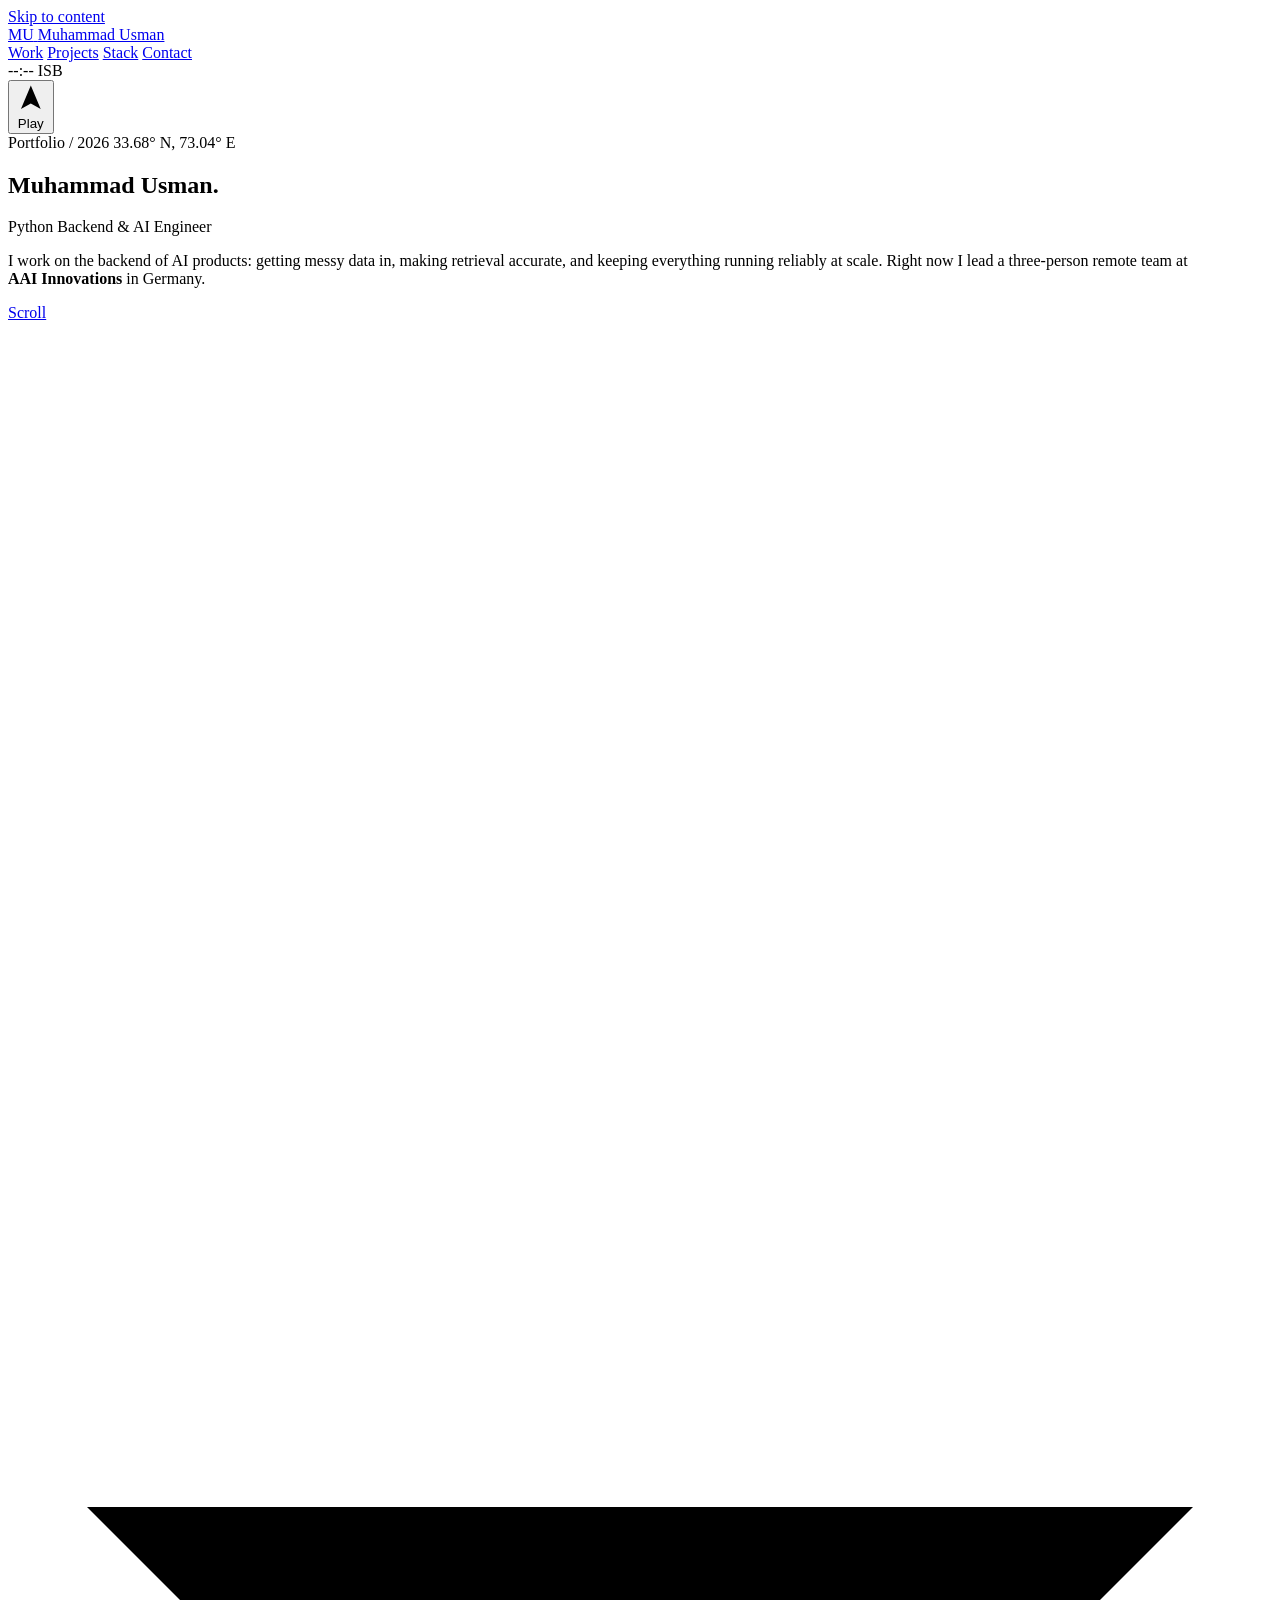
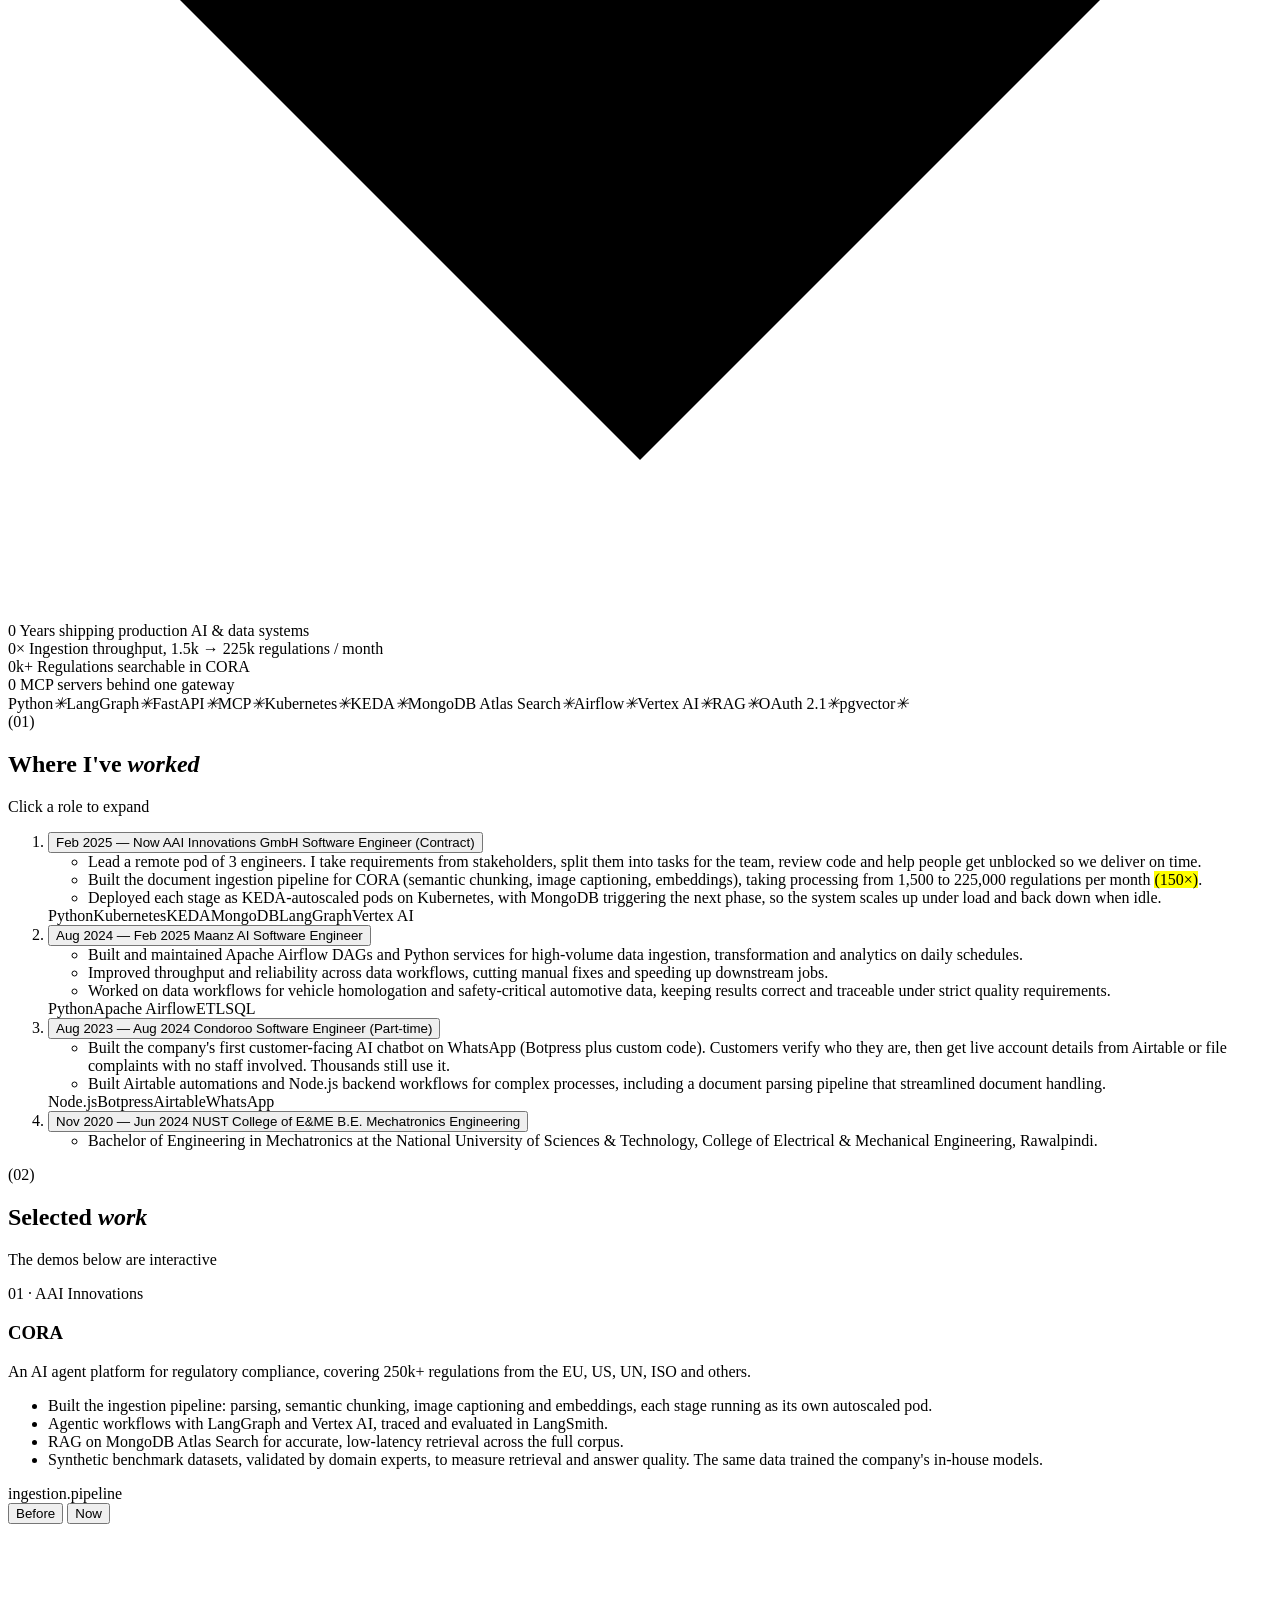
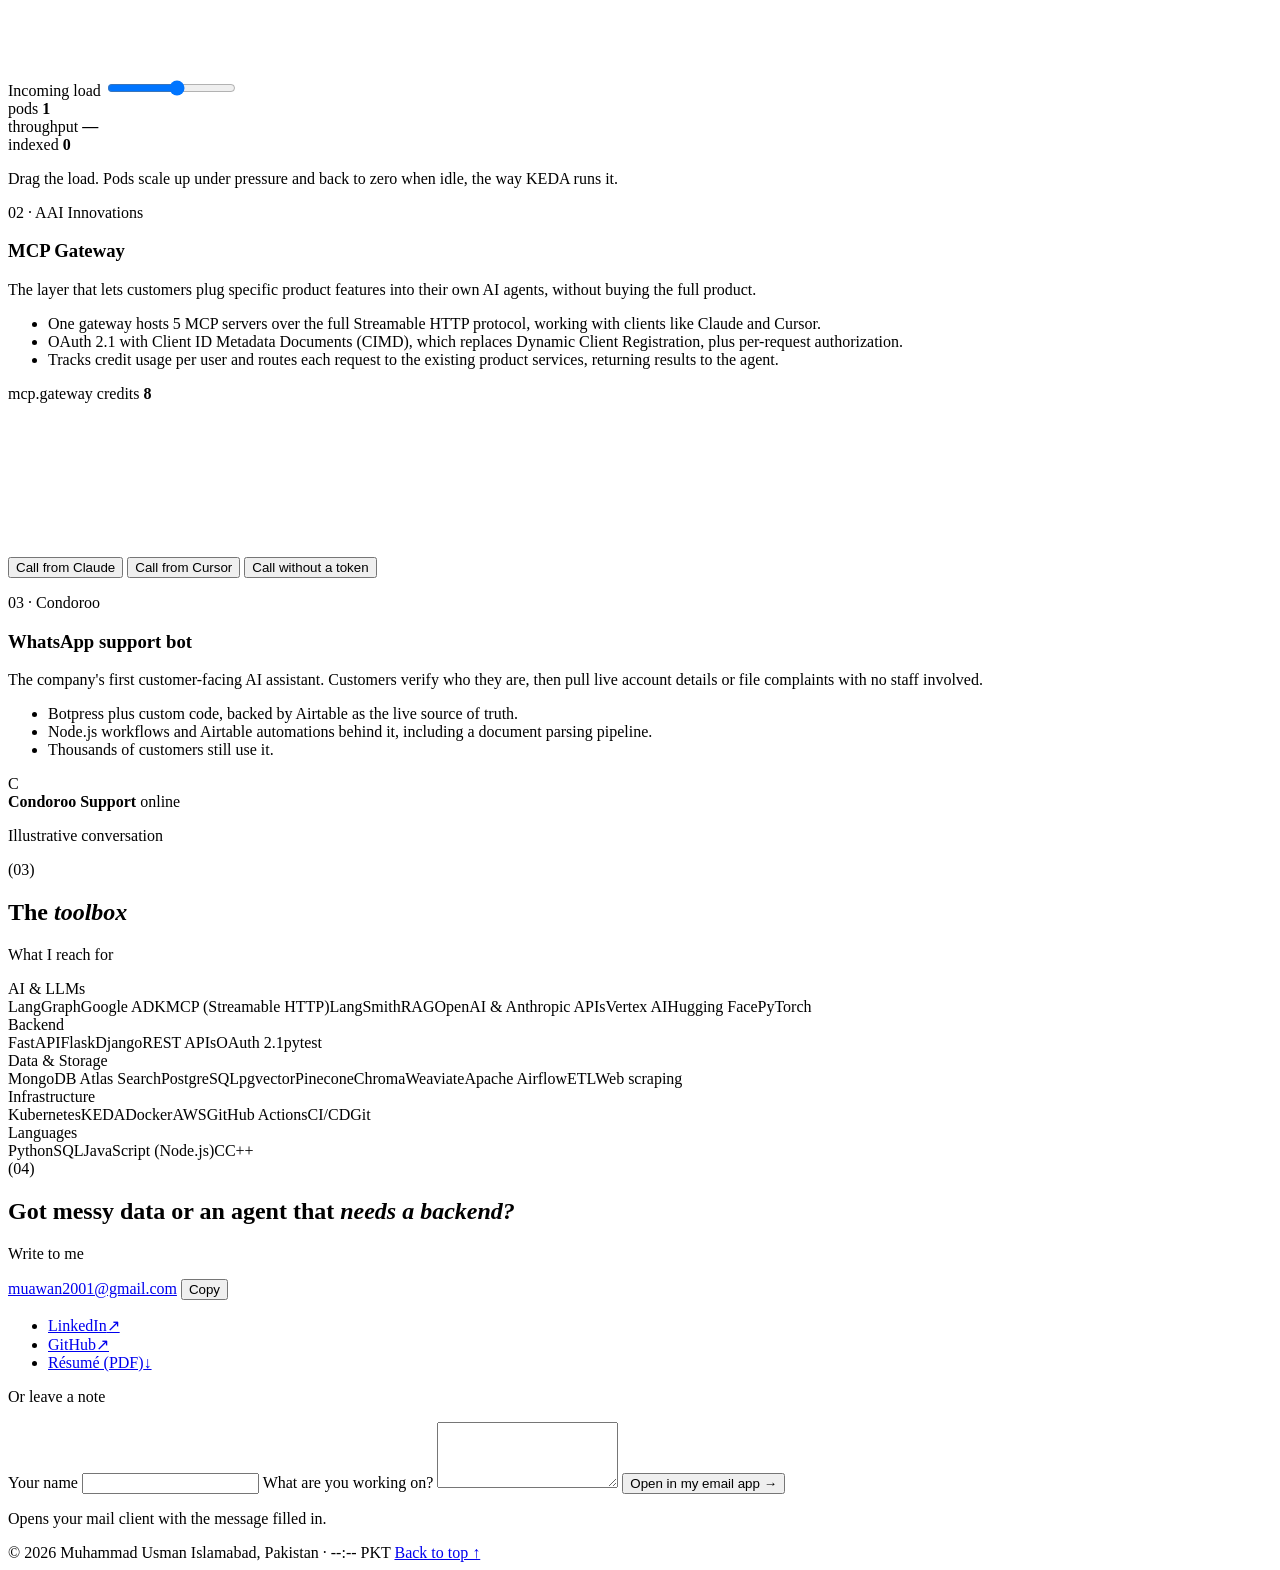
==== public/index.html @ 1d27037e "Initial portfolio site for muhammadusmandev.com Static one-pager hosted on Firebase Hosting: hero, e" ====
<!doctype html>
<html lang="en">
<head>
  <meta charset="utf-8">
  <meta name="viewport" content="width=device-width, initial-scale=1">
  <title>Muhammad Usman — Python Backend & AI Engineer</title>
  <meta name="description" content="Muhammad Usman is a Python backend and AI engineer in Islamabad building data pipelines, RAG systems, LLM agents and MCP integrations for production.">
  <meta name="theme-color" content="#EDEAE2">
  <meta name="color-scheme" content="light">
  <script>document.documentElement.classList.add('js')</script>
  <link rel="canonical" href="https://muhammadusmandev.com/">
  <link rel="icon" href="/assets/favicon.svg" type="image/svg+xml">

  <meta property="og:type" content="website">
  <meta property="og:url" content="https://muhammadusmandev.com/">
  <meta property="og:title" content="Muhammad Usman — Python Backend & AI Engineer">
  <meta property="og:description" content="Data pipelines, RAG systems, LLM agents and MCP integrations, built for production.">
  <meta name="twitter:card" content="summary">

  <link rel="preconnect" href="https://fonts.googleapis.com">
  <link rel="preconnect" href="https://fonts.gstatic.com" crossorigin>
  <link href="https://fonts.googleapis.com/css2?family=Fraunces:ital,opsz,wght,SOFT,WONK@0,9..144,100..900,0..100,0..1;1,9..144,100..900,0..100,0..1&family=Hanken+Grotesk:wght@400;500;600&family=JetBrains+Mono:wght@400;500&display=swap" rel="stylesheet">
  <link rel="stylesheet" href="/css/style.css">

  <script type="application/ld+json">
  {
    "@context": "https://schema.org",
    "@type": "Person",
    "name": "Muhammad Usman",
    "jobTitle": "Python Backend & AI Engineer",
    "url": "https://muhammadusmandev.com",
    "email": "mailto:muawan2001@gmail.com",
    "address": { "@type": "PostalAddress", "addressLocality": "Islamabad", "addressCountry": "PK" },
    "alumniOf": "National University of Sciences & Technology (NUST)",
    "sameAs": ["https://github.com/muhammad-usman-aai", "https://www.linkedin.com/in/muhammad-usman-3972a816a/"]
  }
  </script>
</head>
<body>
  <a class="skip" href="#main">Skip to content</a>
  <div class="progress" aria-hidden="true"><span></span></div>

  <header class="nav">
    <a class="nav__mark" href="#top" aria-label="Back to top">
      <span class="nav__mono">MU</span>
      <span class="nav__name">Muhammad Usman</span>
    </a>
    <nav class="nav__links" aria-label="Sections">
      <a href="#work">Work</a>
      <a href="#projects">Projects</a>
      <a href="#stack">Stack</a>
      <a href="#contact">Contact</a>
    </nav>
    <div class="nav__right">
      <div class="nav__clock mono" aria-label="Local time in Islamabad">
        <span class="dot"></span><span data-clock>--:--</span> <span class="muted">ISB</span>
      </div>
      <button class="nav__play mono" type="button" data-play title="Play a quick game">
        <svg viewBox="0 0 24 24" aria-hidden="true"><path d="M12 2l8 19-8-4.5L4 21z"/></svg>
        <span>Play</span>
      </button>
    </div>
  </header>

  <main id="main">
    <!-- ───────────── HERO ───────────── -->
    <section class="hero" id="top">
      <div class="hero__meta mono reveal">
        <span>Portfolio / 2026</span>
        <span>33.68° N, 73.04° E</span>
      </div>

      <h1 class="hero__name" aria-label="Muhammad Usman">
        <span class="hero__line" data-split>Muhammad</span>
        <span class="hero__line hero__line--2"><span data-split>Usman</span><span class="hero__stop">.</span></span>
      </h1>

      <div class="hero__sun" aria-hidden="true"></div>

      <div class="hero__foot">
        <p class="hero__role reveal">Python Backend <span class="amp">&amp;</span> AI&nbsp;Engineer</p>
        <p class="hero__intro reveal">
          I work on the backend of AI products: getting messy data in, making retrieval accurate,
          and keeping everything running reliably at scale. Right now I lead a three-person remote team at
          <strong>AAI&nbsp;Innovations</strong> in Germany.
        </p>
        <a class="hero__scroll mono reveal" href="#work" aria-label="Scroll to work">
          <span>Scroll</span>
          <svg viewBox="0 0 16 24" aria-hidden="true"><path d="M8 1v21M1 15l7 7 7-7"/></svg>
        </a>
      </div>
    </section>

    <!-- ───────────── NUMBERS ───────────── -->
    <section class="numbers" aria-label="Highlights">
      <div class="num reveal">
        <span class="num__value"><span data-count="3">0</span></span>
        <span class="num__label mono">Years shipping production AI &amp; data systems</span>
      </div>
      <div class="num reveal">
        <span class="num__value"><span data-count="150">0</span>×</span>
        <span class="num__label mono">Ingestion throughput, 1.5k → 225k regulations / month</span>
      </div>
      <div class="num reveal">
        <span class="num__value"><span data-count="250">0</span>k+</span>
        <span class="num__label mono">Regulations searchable in CORA</span>
      </div>
      <div class="num reveal">
        <span class="num__value"><span data-count="5">0</span></span>
        <span class="num__label mono">MCP servers behind one gateway</span>
      </div>
    </section>

    <div class="ticker" aria-hidden="true">
      <div class="ticker__track">
        <span>Python</span><i>✳</i><span>LangGraph</span><i>✳</i><span>FastAPI</span><i>✳</i><span>MCP</span><i>✳</i><span>Kubernetes</span><i>✳</i><span>KEDA</span><i>✳</i><span>MongoDB Atlas Search</span><i>✳</i><span>Airflow</span><i>✳</i><span>Vertex AI</span><i>✳</i><span>RAG</span><i>✳</i><span>OAuth 2.1</span><i>✳</i><span>pgvector</span><i>✳</i>
      </div>
    </div>

    <!-- ───────────── EXPERIENCE ───────────── -->
    <section class="section" id="work">
      <header class="section__head">
        <span class="section__idx mono">(01)</span>
        <h2 class="section__title reveal">Where I've <em>worked</em></h2>
        <p class="section__note mono">Click a role to expand</p>
      </header>

      <ol class="jobs">
        <li class="job is-open">
          <button class="job__row" aria-expanded="true">
            <span class="job__date mono">Feb 2025 — Now</span>
            <span class="job__co">AAI Innovations <span class="job__where">GmbH</span></span>
            <span class="job__role">Software Engineer <span class="muted">(Contract)</span></span>
            <span class="job__toggle" aria-hidden="true"></span>
          </button>
          <div class="job__body">
            <div class="job__inner">
              <ul>
                <li>Lead a remote pod of 3 engineers. I take requirements from stakeholders, split them into tasks for the team, review code and help people get unblocked so we deliver on time.</li>
                <li>Built the document ingestion pipeline for CORA (semantic chunking, image captioning, embeddings), taking processing from 1,500 to 225,000 regulations per month <mark>(150×)</mark>.</li>
                <li>Deployed each stage as KEDA-autoscaled pods on Kubernetes, with MongoDB triggering the next phase, so the system scales up under load and back down when idle.</li>
              </ul>
              <div class="tags mono"><span>Python</span><span>Kubernetes</span><span>KEDA</span><span>MongoDB</span><span>LangGraph</span><span>Vertex AI</span></div>
            </div>
          </div>
        </li>
        <li class="job">
          <button class="job__row" aria-expanded="false">
            <span class="job__date mono">Aug 2024 — Feb 2025</span>
            <span class="job__co">Maanz AI</span>
            <span class="job__role">Software Engineer</span>
            <span class="job__toggle" aria-hidden="true"></span>
          </button>
          <div class="job__body">
            <div class="job__inner">
              <ul>
                <li>Built and maintained Apache Airflow DAGs and Python services for high-volume data ingestion, transformation and analytics on daily schedules.</li>
                <li>Improved throughput and reliability across data workflows, cutting manual fixes and speeding up downstream jobs.</li>
                <li>Worked on data workflows for vehicle homologation and safety-critical automotive data, keeping results correct and traceable under strict quality requirements.</li>
              </ul>
              <div class="tags mono"><span>Python</span><span>Apache Airflow</span><span>ETL</span><span>SQL</span></div>
            </div>
          </div>
        </li>
        <li class="job">
          <button class="job__row" aria-expanded="false">
            <span class="job__date mono">Aug 2023 — Aug 2024</span>
            <span class="job__co">Condoroo</span>
            <span class="job__role">Software Engineer <span class="muted">(Part-time)</span></span>
            <span class="job__toggle" aria-hidden="true"></span>
          </button>
          <div class="job__body">
            <div class="job__inner">
              <ul>
                <li>Built the company's first customer-facing AI chatbot on WhatsApp (Botpress plus custom code). Customers verify who they are, then get live account details from Airtable or file complaints with no staff involved. Thousands still use it.</li>
                <li>Built Airtable automations and Node.js backend workflows for complex processes, including a document parsing pipeline that streamlined document handling.</li>
              </ul>
              <div class="tags mono"><span>Node.js</span><span>Botpress</span><span>Airtable</span><span>WhatsApp</span></div>
            </div>
          </div>
        </li>
        <li class="job">
          <button class="job__row" aria-expanded="false">
            <span class="job__date mono">Nov 2020 — Jun 2024</span>
            <span class="job__co">NUST <span class="job__where">College of E&amp;ME</span></span>
            <span class="job__role">B.E. Mechatronics Engineering</span>
            <span class="job__toggle" aria-hidden="true"></span>
          </button>
          <div class="job__body">
            <div class="job__inner">
              <ul>
                <li>Bachelor of Engineering in Mechatronics at the National University of Sciences &amp; Technology, College of Electrical &amp; Mechanical Engineering, Rawalpindi.</li>
              </ul>
            </div>
          </div>
        </li>
      </ol>
    </section>

    <!-- ───────────── PROJECTS ───────────── -->
    <section class="section" id="projects">
      <header class="section__head">
        <span class="section__idx mono">(02)</span>
        <h2 class="section__title reveal">Selected <em>work</em></h2>
        <p class="section__note mono">The demos below are interactive</p>
      </header>

      <!-- CORA -->
      <article class="project">
        <div class="project__text">
          <p class="project__kicker mono">01 · AAI Innovations</p>
          <h3 class="project__title reveal">CORA</h3>
          <p class="project__lede">An AI agent platform for regulatory compliance, covering 250k+ regulations from the EU, US, UN, ISO and others.</p>
          <ul class="project__points">
            <li>Built the ingestion pipeline: parsing, semantic chunking, image captioning and embeddings, each stage running as its own autoscaled pod.</li>
            <li>Agentic workflows with LangGraph and Vertex AI, traced and evaluated in LangSmith.</li>
            <li>RAG on MongoDB Atlas Search for accurate, low-latency retrieval across the full corpus.</li>
            <li>Synthetic benchmark datasets, validated by domain experts, to measure retrieval and answer quality. The same data trained the company's in-house models.</li>
          </ul>
        </div>

        <div class="demo demo--pipe" data-pipeline>
          <div class="demo__bar">
            <span class="mono demo__title">ingestion.pipeline</span>
            <div class="seg mono" role="group" aria-label="Pipeline mode">
              <button data-mode="before" aria-pressed="false">Before</button>
              <button data-mode="now" aria-pressed="true">Now</button>
            </div>
          </div>
          <canvas aria-label="Animated diagram: documents flow through parse, chunk, caption and embed stages into a vector index. Worker pods scale with load."></canvas>
          <div class="demo__controls">
            <label class="slider mono">
              <span>Incoming load</span>
              <input type="range" min="0" max="100" value="55" data-load>
            </label>
            <div class="readout mono">
              <div><span class="muted">pods</span> <b data-pods>1</b></div>
              <div><span class="muted">throughput</span> <b data-rate>—</b></div>
              <div><span class="muted">indexed</span> <b data-indexed>0</b></div>
            </div>
          </div>
          <p class="demo__hint mono">Drag the load. Pods scale up under pressure and back to zero when idle, the way KEDA runs it.</p>
        </div>
      </article>

      <!-- MCP Gateway -->
      <article class="project project--flip">
        <div class="project__text">
          <p class="project__kicker mono">02 · AAI Innovations</p>
          <h3 class="project__title reveal">MCP Gateway</h3>
          <p class="project__lede">The layer that lets customers plug specific product features into their own AI agents, without buying the full product.</p>
          <ul class="project__points">
            <li>One gateway hosts 5 MCP servers over the full Streamable HTTP protocol, working with clients like Claude and Cursor.</li>
            <li>OAuth 2.1 with Client ID Metadata Documents (CIMD), which replaces Dynamic Client Registration, plus per-request authorization.</li>
            <li>Tracks credit usage per user and routes each request to the existing product services, returning results to the agent.</li>
          </ul>
        </div>

        <div class="demo demo--mcp" data-mcp>
          <div class="demo__bar">
            <span class="mono demo__title">mcp.gateway</span>
            <span class="mono muted demo__credits">credits <b data-credits>8</b></span>
          </div>
          <div class="mcp__stage">
            <svg class="mcp__svg" aria-hidden="true"></svg>
          </div>
          <div class="mcp__actions">
            <button class="btn btn--sm" data-send="claude">Call from Claude</button>
            <button class="btn btn--sm" data-send="cursor">Call from Cursor</button>
            <button class="btn btn--sm btn--ghost" data-send="bad">Call without a token</button>
          </div>
          <pre class="mcp__log mono" data-log aria-live="polite"></pre>
        </div>
      </article>

      <!-- Condoroo -->
      <article class="project">
        <div class="project__text">
          <p class="project__kicker mono">03 · Condoroo</p>
          <h3 class="project__title reveal">WhatsApp support bot</h3>
          <p class="project__lede">The company's first customer-facing AI assistant. Customers verify who they are, then pull live account details or file complaints with no staff involved.</p>
          <ul class="project__points">
            <li>Botpress plus custom code, backed by Airtable as the live source of truth.</li>
            <li>Node.js workflows and Airtable automations behind it, including a document parsing pipeline.</li>
            <li>Thousands of customers still use it.</li>
          </ul>
        </div>

        <div class="demo demo--chat" data-chat>
          <div class="chat__head">
            <span class="chat__avatar" aria-hidden="true">C</span>
            <div>
              <b>Condoroo Support</b>
              <span class="mono muted" data-typing>online</span>
            </div>
          </div>
          <div class="chat__body" data-chat-body aria-live="polite"></div>
          <p class="demo__hint mono">Illustrative conversation</p>
        </div>
      </article>
    </section>

    <!-- ───────────── STACK ───────────── -->
    <section class="section" id="stack">
      <header class="section__head">
        <span class="section__idx mono">(03)</span>
        <h2 class="section__title reveal">The <em>toolbox</em></h2>
        <p class="section__note mono">What I reach for</p>
      </header>

      <div class="stack">
        <div class="stack__row reveal">
          <span class="stack__cat mono">AI &amp; LLMs</span>
          <div class="stack__items"><span>LangGraph</span><span>Google ADK</span><span>MCP (Streamable HTTP)</span><span>LangSmith</span><span>RAG</span><span>OpenAI &amp; Anthropic APIs</span><span>Vertex AI</span><span>Hugging Face</span><span>PyTorch</span></div>
        </div>
        <div class="stack__row reveal">
          <span class="stack__cat mono">Backend</span>
          <div class="stack__items"><span>FastAPI</span><span>Flask</span><span>Django</span><span>REST APIs</span><span>OAuth 2.1</span><span>pytest</span></div>
        </div>
        <div class="stack__row reveal">
          <span class="stack__cat mono">Data &amp; Storage</span>
          <div class="stack__items"><span>MongoDB Atlas Search</span><span>PostgreSQL</span><span>pgvector</span><span>Pinecone</span><span>Chroma</span><span>Weaviate</span><span>Apache Airflow</span><span>ETL</span><span>Web scraping</span></div>
        </div>
        <div class="stack__row reveal">
          <span class="stack__cat mono">Infrastructure</span>
          <div class="stack__items"><span>Kubernetes</span><span>KEDA</span><span>Docker</span><span>AWS</span><span>GitHub Actions</span><span>CI/CD</span><span>Git</span></div>
        </div>
        <div class="stack__row reveal">
          <span class="stack__cat mono">Languages</span>
          <div class="stack__items"><span>Python</span><span>SQL</span><span>JavaScript (Node.js)</span><span>C</span><span>C++</span></div>
        </div>
      </div>
    </section>

    <!-- ───────────── CONTACT ───────────── -->
    <section class="contact" id="contact">
      <span class="section__idx mono">(04)</span>
      <h2 class="contact__title">
        <span class="reveal">Got messy data</span>
        <span class="reveal">or an agent that</span>
        <span class="reveal"><em>needs a backend?</em></span>
      </h2>

      <div class="contact__grid">
        <div class="contact__direct">
          <p class="mono muted">Write to me</p>
          <div class="email">
            <a class="email__link" href="mailto:muawan2001@gmail.com" data-magnetic>muawan2001@gmail.com</a>
            <button class="email__copy mono" data-copy="muawan2001@gmail.com" aria-label="Copy email address">Copy</button>
          </div>

          <ul class="links">
            <li><a href="https://www.linkedin.com/in/muhammad-usman-3972a816a/" target="_blank" rel="noopener"><span>LinkedIn</span><span class="arrow" aria-hidden="true">↗</span></a></li>
            <li><a href="https://github.com/muhammad-usman-aai" target="_blank" rel="noopener"><span>GitHub</span><span class="arrow" aria-hidden="true">↗</span></a></li>
            <li><a href="/assets/Muhammad-Usman-Resume.pdf" download><span>Résumé (PDF)</span><span class="arrow" aria-hidden="true">↓</span></a></li>
          </ul>
        </div>

        <form class="form" data-form novalidate>
          <p class="mono muted">Or leave a note</p>
          <label class="field">
            <span class="mono">Your name</span>
            <input name="name" type="text" autocomplete="name" required>
          </label>
          <label class="field">
            <span class="mono">What are you working on?</span>
            <textarea name="message" rows="4" required></textarea>
          </label>
          <button class="btn" type="submit">Open in my email app <span aria-hidden="true">→</span></button>
          <p class="form__hint mono muted" data-form-hint>Opens your mail client with the message filled in.</p>
        </form>
      </div>
    </section>
  </main>

  <footer class="footer mono">
    <span>© <span data-year>2026</span> Muhammad Usman</span>
    <span class="muted">Islamabad, Pakistan · <span data-clock>--:--</span> PKT</span>
    <a href="#top">Back to top ↑</a>
  </footer>

  <div class="toast mono" role="status" aria-live="polite" data-toast></div>

  <script src="/js/main.js" defer></script>
</body>
</html>
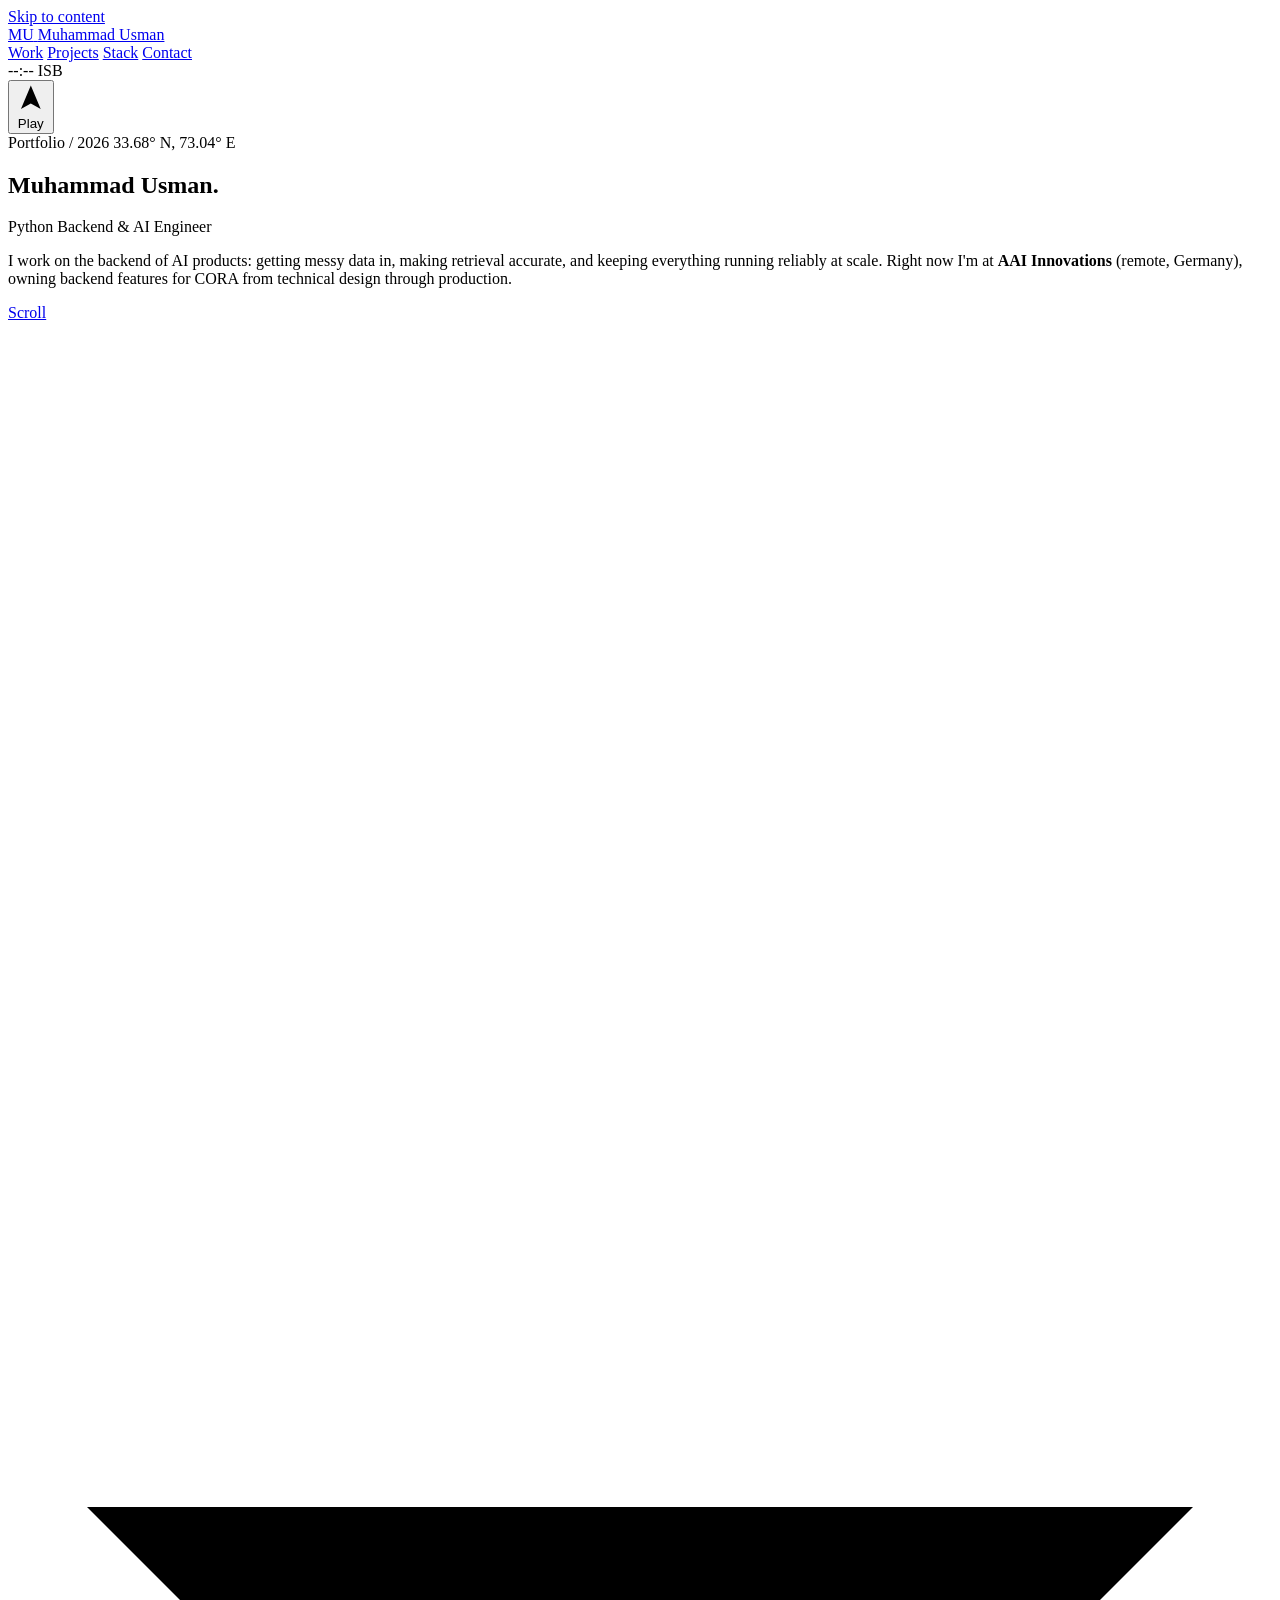
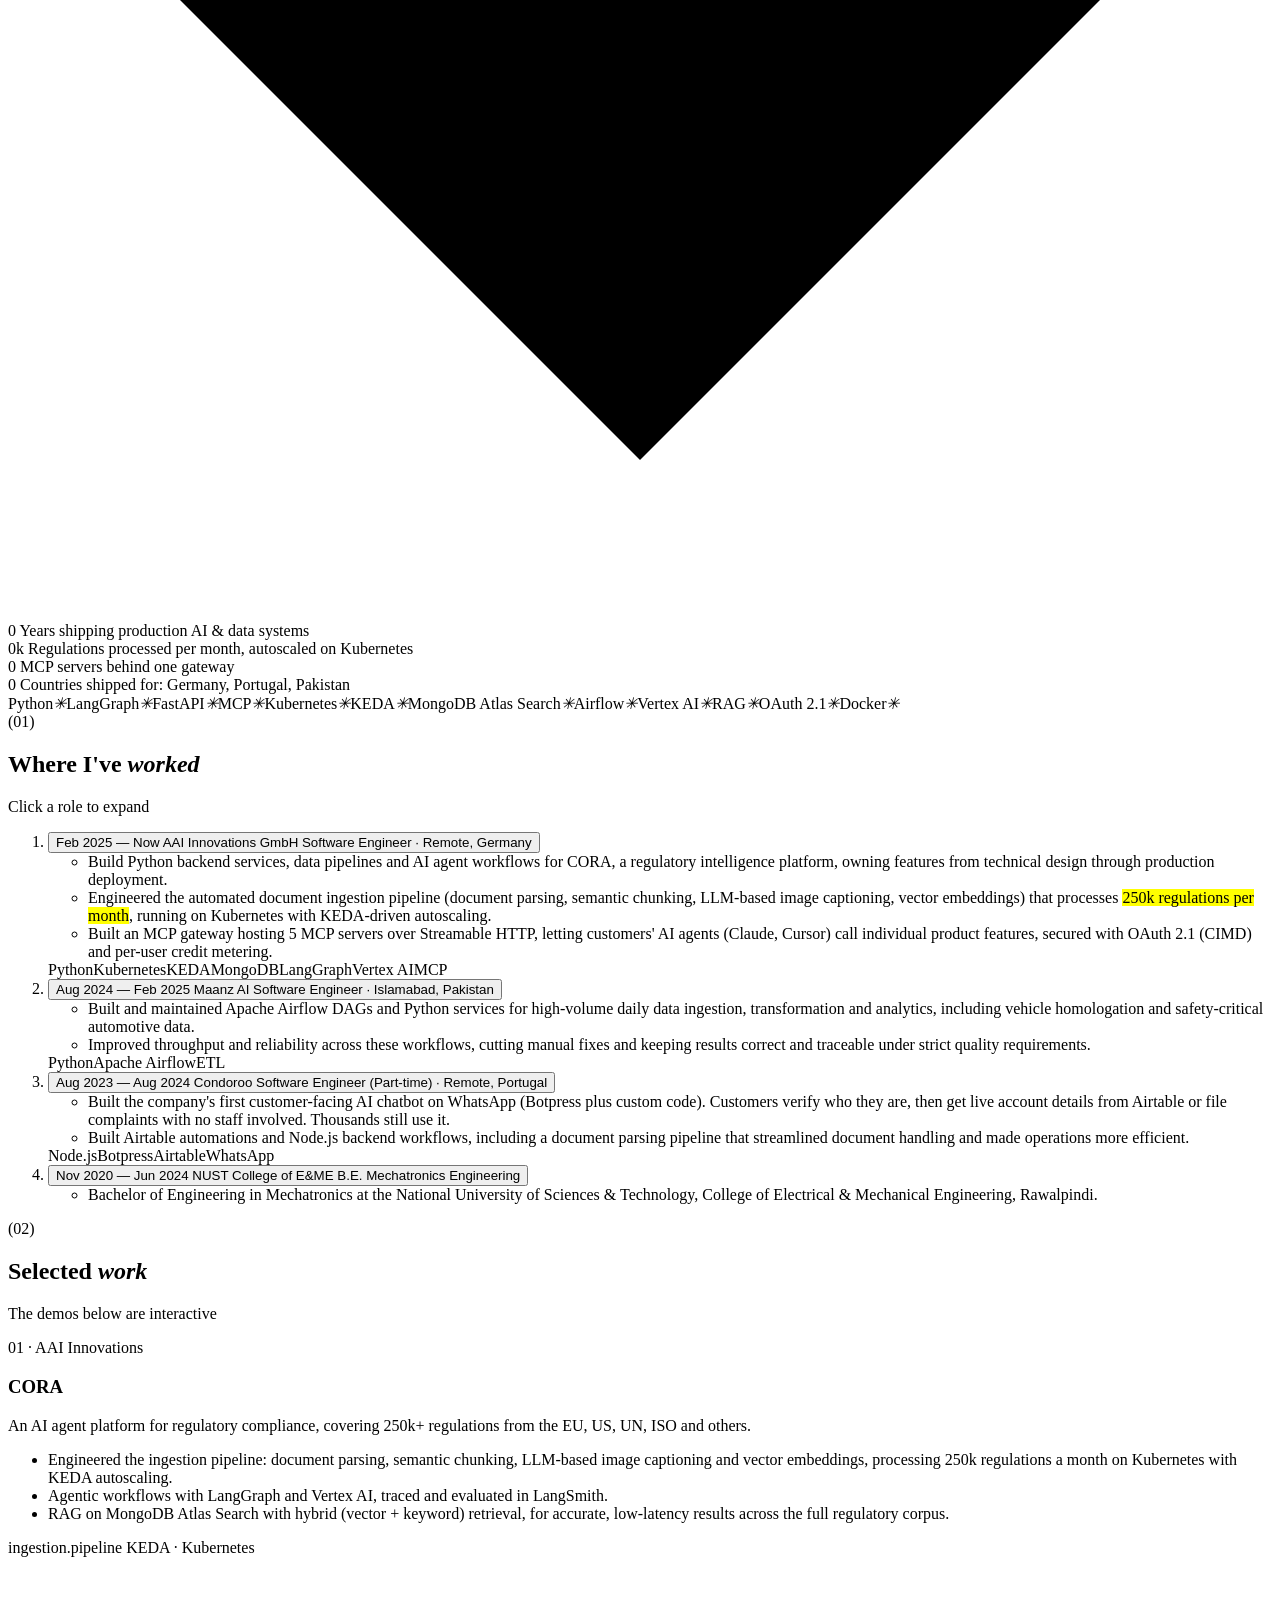
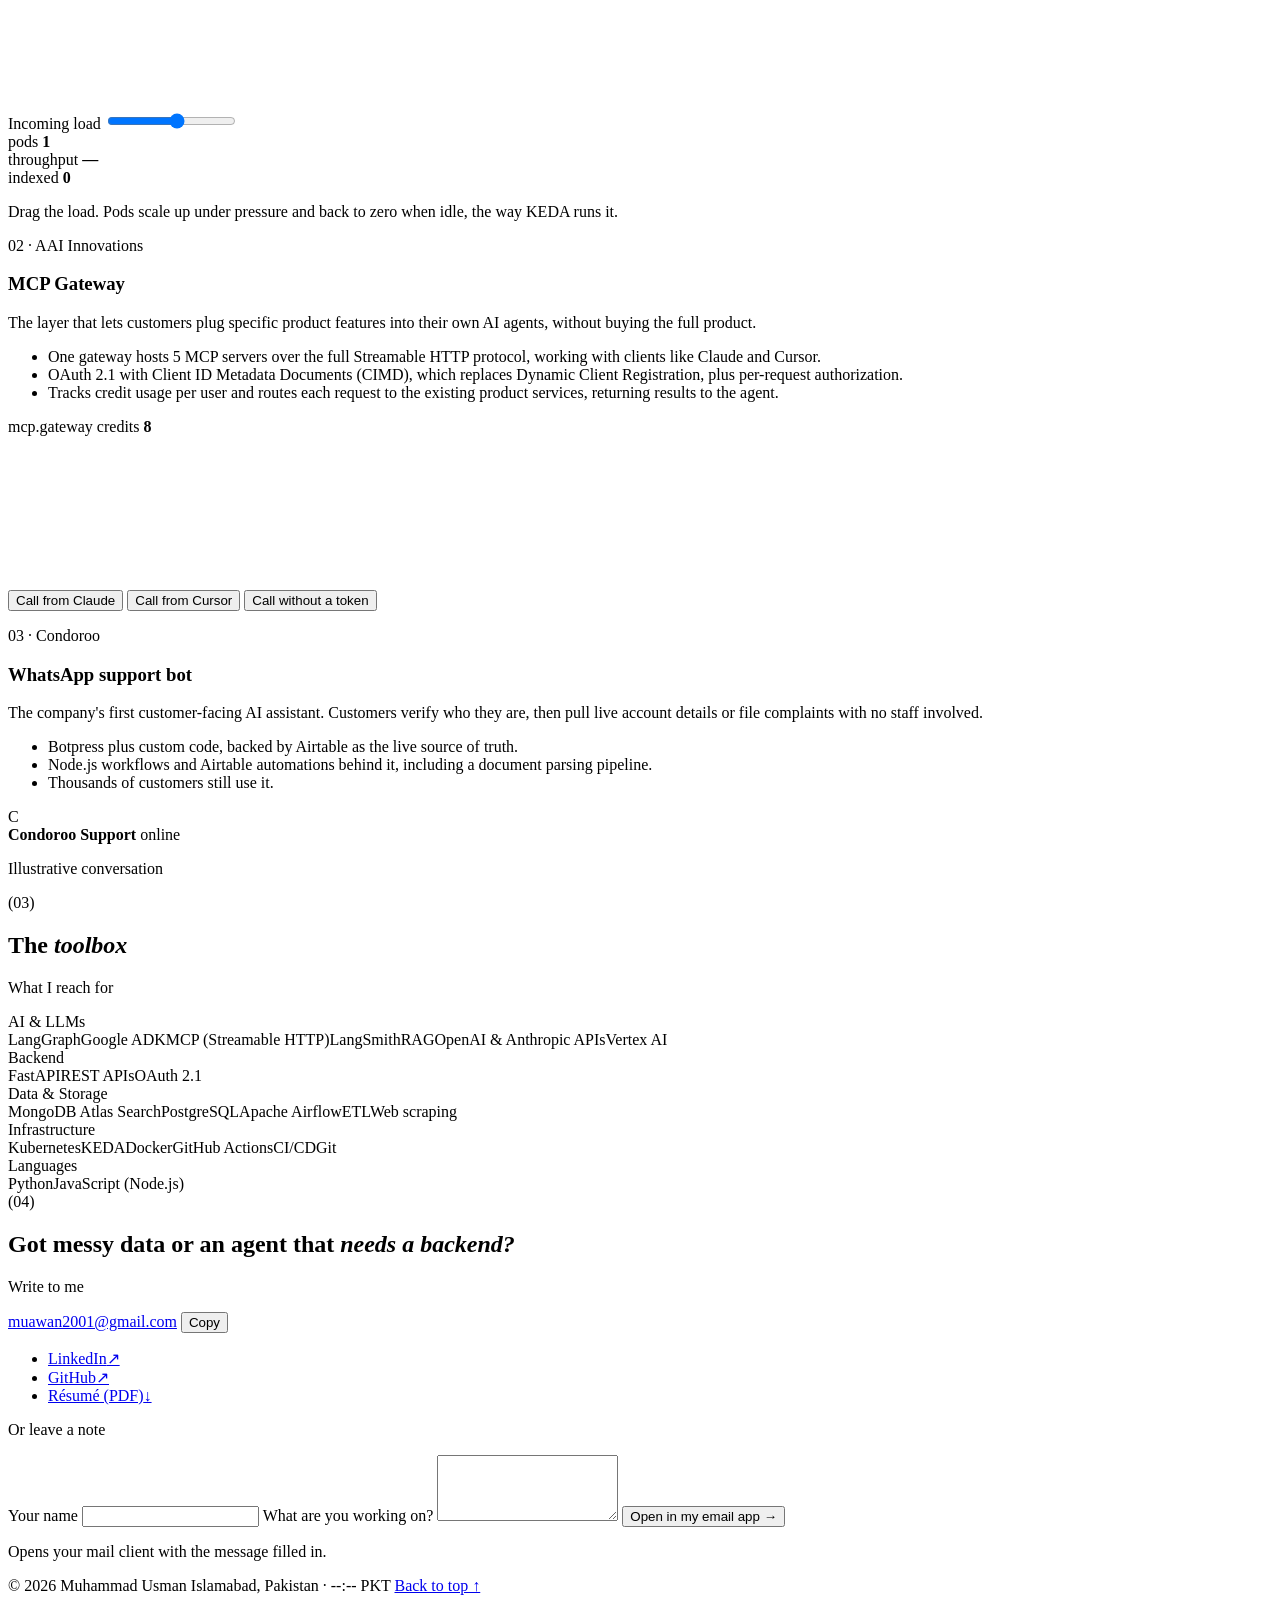
==== commit 97e8314a: "Update site and résumé to match the new résumé - New résumé PDF (phone number removed; links to Link" ====
--- a/public/index.html
+++ b/public/index.html
@@ -32,7 +32,7 @@
     "email": "mailto:muawan2001@gmail.com",
     "address": { "@type": "PostalAddress", "addressLocality": "Islamabad", "addressCountry": "PK" },
     "alumniOf": "National University of Sciences & Technology (NUST)",
-    "sameAs": ["https://github.com/muhammad-usman-aai", "https://www.linkedin.com/in/muhammad-usman-3972a816a/"]
+    "sameAs": ["https://github.com/usmansaeed2001", "https://www.linkedin.com/in/muhammad-usman-3972a816a/"]
   }
   </script>
 </head>
@@ -81,8 +81,8 @@
         <p class="hero__role reveal">Python Backend <span class="amp">&amp;</span> AI&nbsp;Engineer</p>
         <p class="hero__intro reveal">
           I work on the backend of AI products: getting messy data in, making retrieval accurate,
-          and keeping everything running reliably at scale. Right now I lead a three-person remote team at
-          <strong>AAI&nbsp;Innovations</strong> in Germany.
+          and keeping everything running reliably at scale. Right now I'm at <strong>AAI&nbsp;Innovations</strong>
+          (remote, Germany), owning backend features for CORA from technical design through production.
         </p>
         <a class="hero__scroll mono reveal" href="#work" aria-label="Scroll to work">
           <span>Scroll</span>
@@ -98,22 +98,22 @@
         <span class="num__label mono">Years shipping production AI &amp; data systems</span>
       </div>
       <div class="num reveal">
-        <span class="num__value"><span data-count="150">0</span>×</span>
-        <span class="num__label mono">Ingestion throughput, 1.5k → 225k regulations / month</span>
-      </div>
-      <div class="num reveal">
-        <span class="num__value"><span data-count="250">0</span>k+</span>
-        <span class="num__label mono">Regulations searchable in CORA</span>
+        <span class="num__value"><span data-count="250">0</span>k</span>
+        <span class="num__label mono">Regulations processed per month, autoscaled on Kubernetes</span>
       </div>
       <div class="num reveal">
         <span class="num__value"><span data-count="5">0</span></span>
         <span class="num__label mono">MCP servers behind one gateway</span>
       </div>
+      <div class="num reveal">
+        <span class="num__value"><span data-count="3">0</span></span>
+        <span class="num__label mono">Countries shipped for: Germany, Portugal, Pakistan</span>
+      </div>
     </section>
 
     <div class="ticker" aria-hidden="true">
       <div class="ticker__track">
-        <span>Python</span><i>✳</i><span>LangGraph</span><i>✳</i><span>FastAPI</span><i>✳</i><span>MCP</span><i>✳</i><span>Kubernetes</span><i>✳</i><span>KEDA</span><i>✳</i><span>MongoDB Atlas Search</span><i>✳</i><span>Airflow</span><i>✳</i><span>Vertex AI</span><i>✳</i><span>RAG</span><i>✳</i><span>OAuth 2.1</span><i>✳</i><span>pgvector</span><i>✳</i>
+        <span>Python</span><i>✳</i><span>LangGraph</span><i>✳</i><span>FastAPI</span><i>✳</i><span>MCP</span><i>✳</i><span>Kubernetes</span><i>✳</i><span>KEDA</span><i>✳</i><span>MongoDB Atlas Search</span><i>✳</i><span>Airflow</span><i>✳</i><span>Vertex AI</span><i>✳</i><span>RAG</span><i>✳</i><span>OAuth 2.1</span><i>✳</i><span>Docker</span><i>✳</i>
       </div>
     </div>
 
@@ -130,17 +130,17 @@
           <button class="job__row" aria-expanded="true">
             <span class="job__date mono">Feb 2025 — Now</span>
             <span class="job__co">AAI Innovations <span class="job__where">GmbH</span></span>
-            <span class="job__role">Software Engineer <span class="muted">(Contract)</span></span>
+            <span class="job__role">Software Engineer <span class="muted">· Remote, Germany</span></span>
             <span class="job__toggle" aria-hidden="true"></span>
           </button>
           <div class="job__body">
             <div class="job__inner">
               <ul>
-                <li>Lead a remote pod of 3 engineers. I take requirements from stakeholders, split them into tasks for the team, review code and help people get unblocked so we deliver on time.</li>
-                <li>Built the document ingestion pipeline for CORA (semantic chunking, image captioning, embeddings), taking processing from 1,500 to 225,000 regulations per month <mark>(150×)</mark>.</li>
-                <li>Deployed each stage as KEDA-autoscaled pods on Kubernetes, with MongoDB triggering the next phase, so the system scales up under load and back down when idle.</li>
+                <li>Build Python backend services, data pipelines and AI agent workflows for CORA, a regulatory intelligence platform, owning features from technical design through production deployment.</li>
+                <li>Engineered the automated document ingestion pipeline (document parsing, semantic chunking, LLM-based image captioning, vector embeddings) that processes <mark>250k regulations per month</mark>, running on Kubernetes with KEDA-driven autoscaling.</li>
+                <li>Built an MCP gateway hosting 5 MCP servers over Streamable HTTP, letting customers' AI agents (Claude, Cursor) call individual product features, secured with OAuth 2.1 (CIMD) and per-user credit metering.</li>
               </ul>
-              <div class="tags mono"><span>Python</span><span>Kubernetes</span><span>KEDA</span><span>MongoDB</span><span>LangGraph</span><span>Vertex AI</span></div>
+              <div class="tags mono"><span>Python</span><span>Kubernetes</span><span>KEDA</span><span>MongoDB</span><span>LangGraph</span><span>Vertex AI</span><span>MCP</span></div>
             </div>
           </div>
         </li>
@@ -148,17 +148,16 @@
           <button class="job__row" aria-expanded="false">
             <span class="job__date mono">Aug 2024 — Feb 2025</span>
             <span class="job__co">Maanz AI</span>
-            <span class="job__role">Software Engineer</span>
+            <span class="job__role">Software Engineer <span class="muted">· Islamabad, Pakistan</span></span>
             <span class="job__toggle" aria-hidden="true"></span>
           </button>
           <div class="job__body">
             <div class="job__inner">
               <ul>
-                <li>Built and maintained Apache Airflow DAGs and Python services for high-volume data ingestion, transformation and analytics on daily schedules.</li>
-                <li>Improved throughput and reliability across data workflows, cutting manual fixes and speeding up downstream jobs.</li>
-                <li>Worked on data workflows for vehicle homologation and safety-critical automotive data, keeping results correct and traceable under strict quality requirements.</li>
+                <li>Built and maintained Apache Airflow DAGs and Python services for high-volume daily data ingestion, transformation and analytics, including vehicle homologation and safety-critical automotive data.</li>
+                <li>Improved throughput and reliability across these workflows, cutting manual fixes and keeping results correct and traceable under strict quality requirements.</li>
               </ul>
-              <div class="tags mono"><span>Python</span><span>Apache Airflow</span><span>ETL</span><span>SQL</span></div>
+              <div class="tags mono"><span>Python</span><span>Apache Airflow</span><span>ETL</span></div>
             </div>
           </div>
         </li>
@@ -166,14 +165,14 @@
           <button class="job__row" aria-expanded="false">
             <span class="job__date mono">Aug 2023 — Aug 2024</span>
             <span class="job__co">Condoroo</span>
-            <span class="job__role">Software Engineer <span class="muted">(Part-time)</span></span>
+            <span class="job__role">Software Engineer <span class="muted">(Part-time) · Remote, Portugal</span></span>
             <span class="job__toggle" aria-hidden="true"></span>
           </button>
           <div class="job__body">
             <div class="job__inner">
               <ul>
                 <li>Built the company's first customer-facing AI chatbot on WhatsApp (Botpress plus custom code). Customers verify who they are, then get live account details from Airtable or file complaints with no staff involved. Thousands still use it.</li>
-                <li>Built Airtable automations and Node.js backend workflows for complex processes, including a document parsing pipeline that streamlined document handling.</li>
+                <li>Built Airtable automations and Node.js backend workflows, including a document parsing pipeline that streamlined document handling and made operations more efficient.</li>
               </ul>
               <div class="tags mono"><span>Node.js</span><span>Botpress</span><span>Airtable</span><span>WhatsApp</span></div>
             </div>
@@ -212,20 +211,16 @@
           <h3 class="project__title reveal">CORA</h3>
           <p class="project__lede">An AI agent platform for regulatory compliance, covering 250k+ regulations from the EU, US, UN, ISO and others.</p>
           <ul class="project__points">
-            <li>Built the ingestion pipeline: parsing, semantic chunking, image captioning and embeddings, each stage running as its own autoscaled pod.</li>
+            <li>Engineered the ingestion pipeline: document parsing, semantic chunking, LLM-based image captioning and vector embeddings, processing 250k regulations a month on Kubernetes with KEDA autoscaling.</li>
             <li>Agentic workflows with LangGraph and Vertex AI, traced and evaluated in LangSmith.</li>
-            <li>RAG on MongoDB Atlas Search for accurate, low-latency retrieval across the full corpus.</li>
-            <li>Synthetic benchmark datasets, validated by domain experts, to measure retrieval and answer quality. The same data trained the company's in-house models.</li>
+            <li>RAG on MongoDB Atlas Search with hybrid (vector + keyword) retrieval, for accurate, low-latency results across the full regulatory corpus.</li>
           </ul>
         </div>
 
         <div class="demo demo--pipe" data-pipeline>
           <div class="demo__bar">
             <span class="mono demo__title">ingestion.pipeline</span>
-            <div class="seg mono" role="group" aria-label="Pipeline mode">
-              <button data-mode="before" aria-pressed="false">Before</button>
-              <button data-mode="now" aria-pressed="true">Now</button>
-            </div>
+            <span class="mono muted">KEDA · Kubernetes</span>
           </div>
           <canvas aria-label="Animated diagram: documents flow through parse, chunk, caption and embed stages into a vector index. Worker pods scale with load."></canvas>
           <div class="demo__controls">
@@ -311,23 +306,23 @@
       <div class="stack">
         <div class="stack__row reveal">
           <span class="stack__cat mono">AI &amp; LLMs</span>
-          <div class="stack__items"><span>LangGraph</span><span>Google ADK</span><span>MCP (Streamable HTTP)</span><span>LangSmith</span><span>RAG</span><span>OpenAI &amp; Anthropic APIs</span><span>Vertex AI</span><span>Hugging Face</span><span>PyTorch</span></div>
+          <div class="stack__items"><span>LangGraph</span><span>Google ADK</span><span>MCP (Streamable HTTP)</span><span>LangSmith</span><span>RAG</span><span>OpenAI &amp; Anthropic APIs</span><span>Vertex AI</span></div>
         </div>
         <div class="stack__row reveal">
           <span class="stack__cat mono">Backend</span>
-          <div class="stack__items"><span>FastAPI</span><span>Flask</span><span>Django</span><span>REST APIs</span><span>OAuth 2.1</span><span>pytest</span></div>
+          <div class="stack__items"><span>FastAPI</span><span>REST APIs</span><span>OAuth 2.1</span></div>
         </div>
         <div class="stack__row reveal">
           <span class="stack__cat mono">Data &amp; Storage</span>
-          <div class="stack__items"><span>MongoDB Atlas Search</span><span>PostgreSQL</span><span>pgvector</span><span>Pinecone</span><span>Chroma</span><span>Weaviate</span><span>Apache Airflow</span><span>ETL</span><span>Web scraping</span></div>
+          <div class="stack__items"><span>MongoDB Atlas Search</span><span>PostgreSQL</span><span>Apache Airflow</span><span>ETL</span><span>Web scraping</span></div>
         </div>
         <div class="stack__row reveal">
           <span class="stack__cat mono">Infrastructure</span>
-          <div class="stack__items"><span>Kubernetes</span><span>KEDA</span><span>Docker</span><span>AWS</span><span>GitHub Actions</span><span>CI/CD</span><span>Git</span></div>
+          <div class="stack__items"><span>Kubernetes</span><span>KEDA</span><span>Docker</span><span>GitHub Actions</span><span>CI/CD</span><span>Git</span></div>
         </div>
         <div class="stack__row reveal">
           <span class="stack__cat mono">Languages</span>
-          <div class="stack__items"><span>Python</span><span>SQL</span><span>JavaScript (Node.js)</span><span>C</span><span>C++</span></div>
+          <div class="stack__items"><span>Python</span><span>JavaScript (Node.js)</span></div>
         </div>
       </div>
     </section>
@@ -351,7 +346,7 @@
 
           <ul class="links">
             <li><a href="https://www.linkedin.com/in/muhammad-usman-3972a816a/" target="_blank" rel="noopener"><span>LinkedIn</span><span class="arrow" aria-hidden="true">↗</span></a></li>
-            <li><a href="https://github.com/muhammad-usman-aai" target="_blank" rel="noopener"><span>GitHub</span><span class="arrow" aria-hidden="true">↗</span></a></li>
+            <li><a href="https://github.com/usmansaeed2001" target="_blank" rel="noopener"><span>GitHub</span><span class="arrow" aria-hidden="true">↗</span></a></li>
             <li><a href="/assets/Muhammad-Usman-Resume.pdf" download><span>Résumé (PDF)</span><span class="arrow" aria-hidden="true">↓</span></a></li>
           </ul>
         </div>
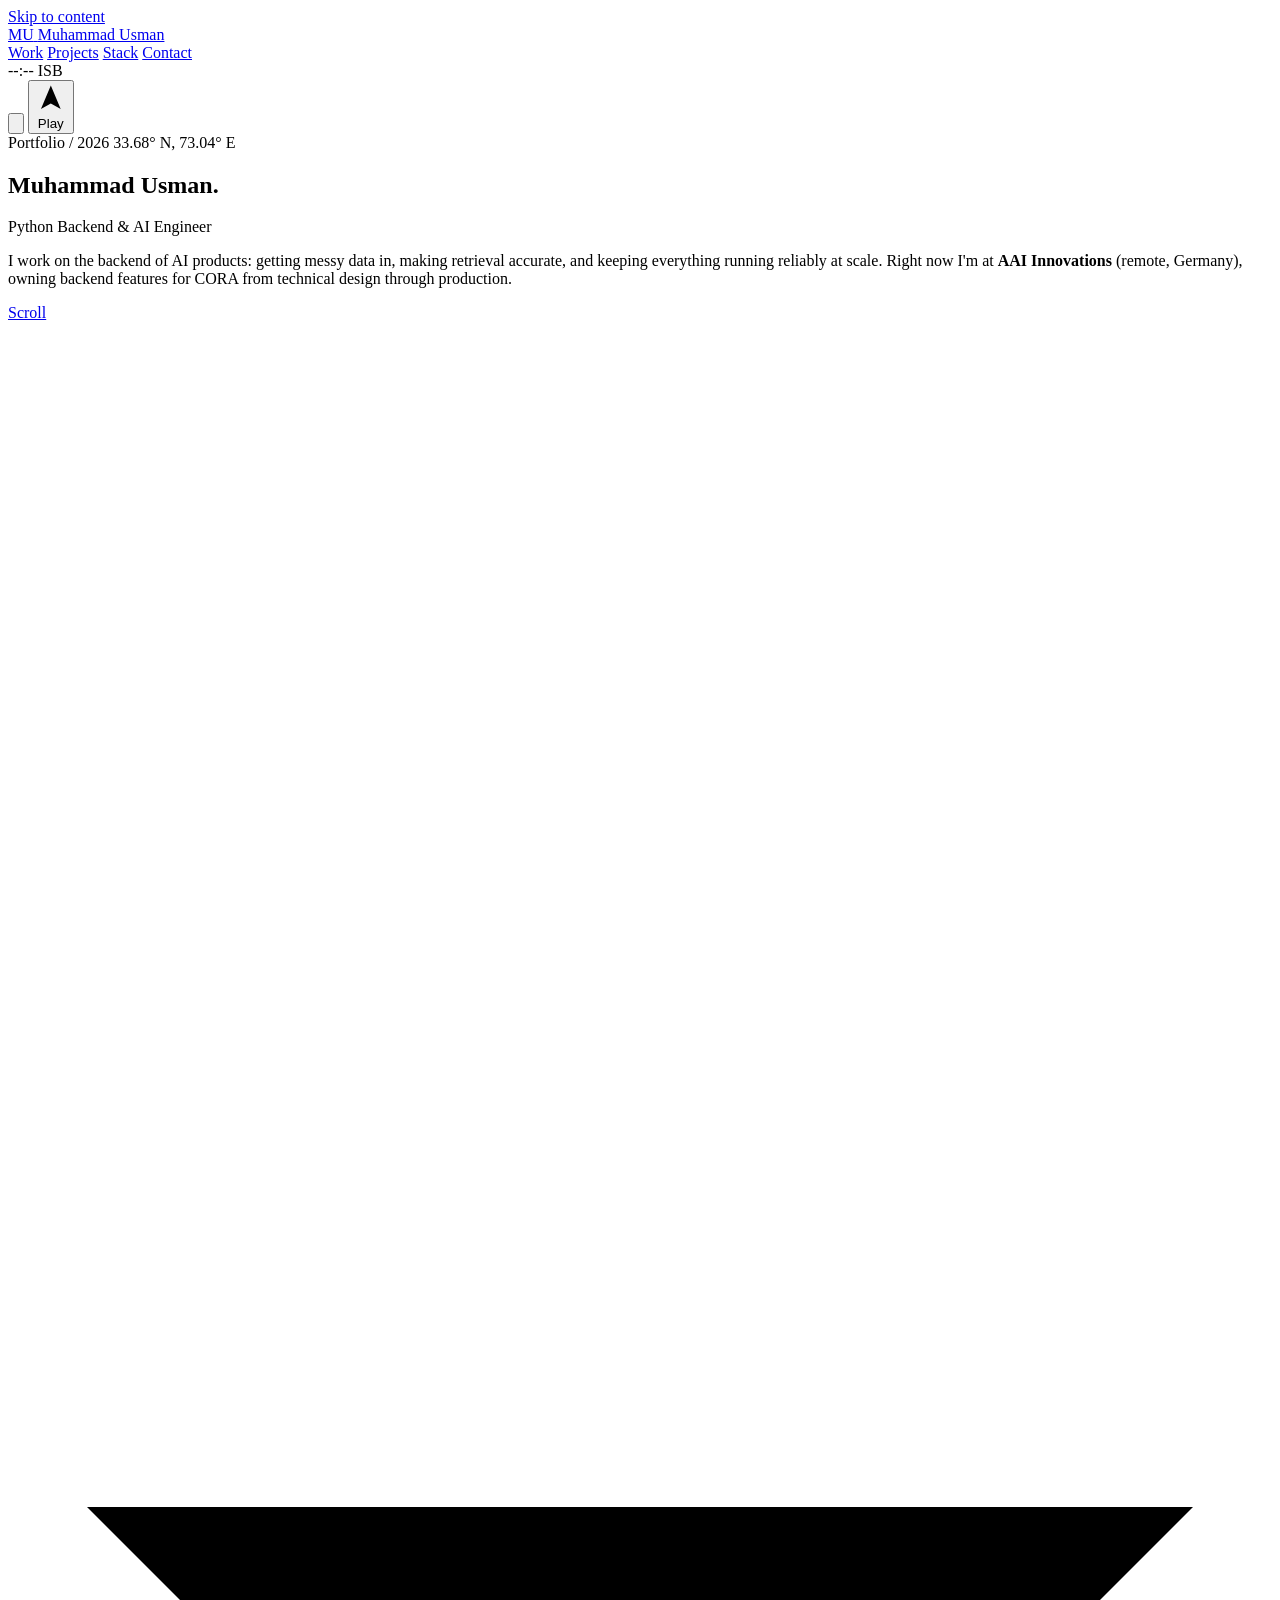
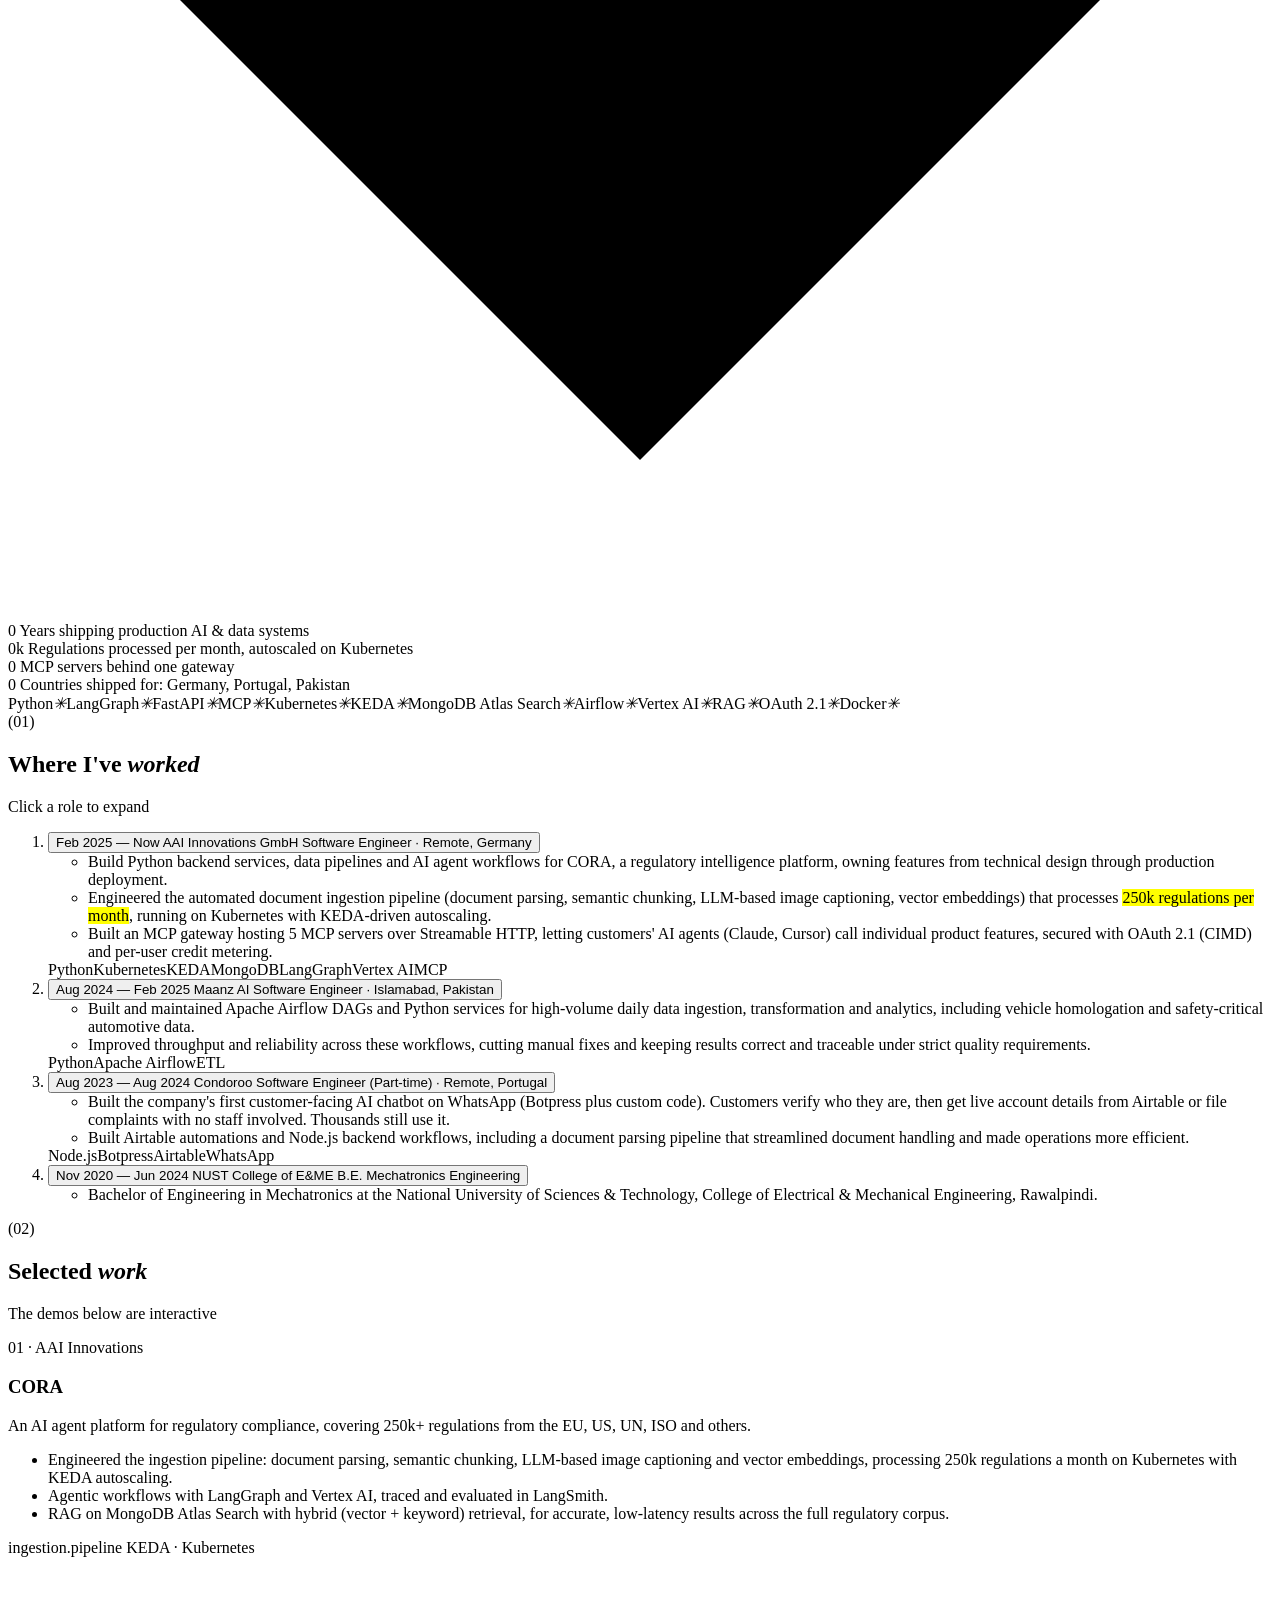
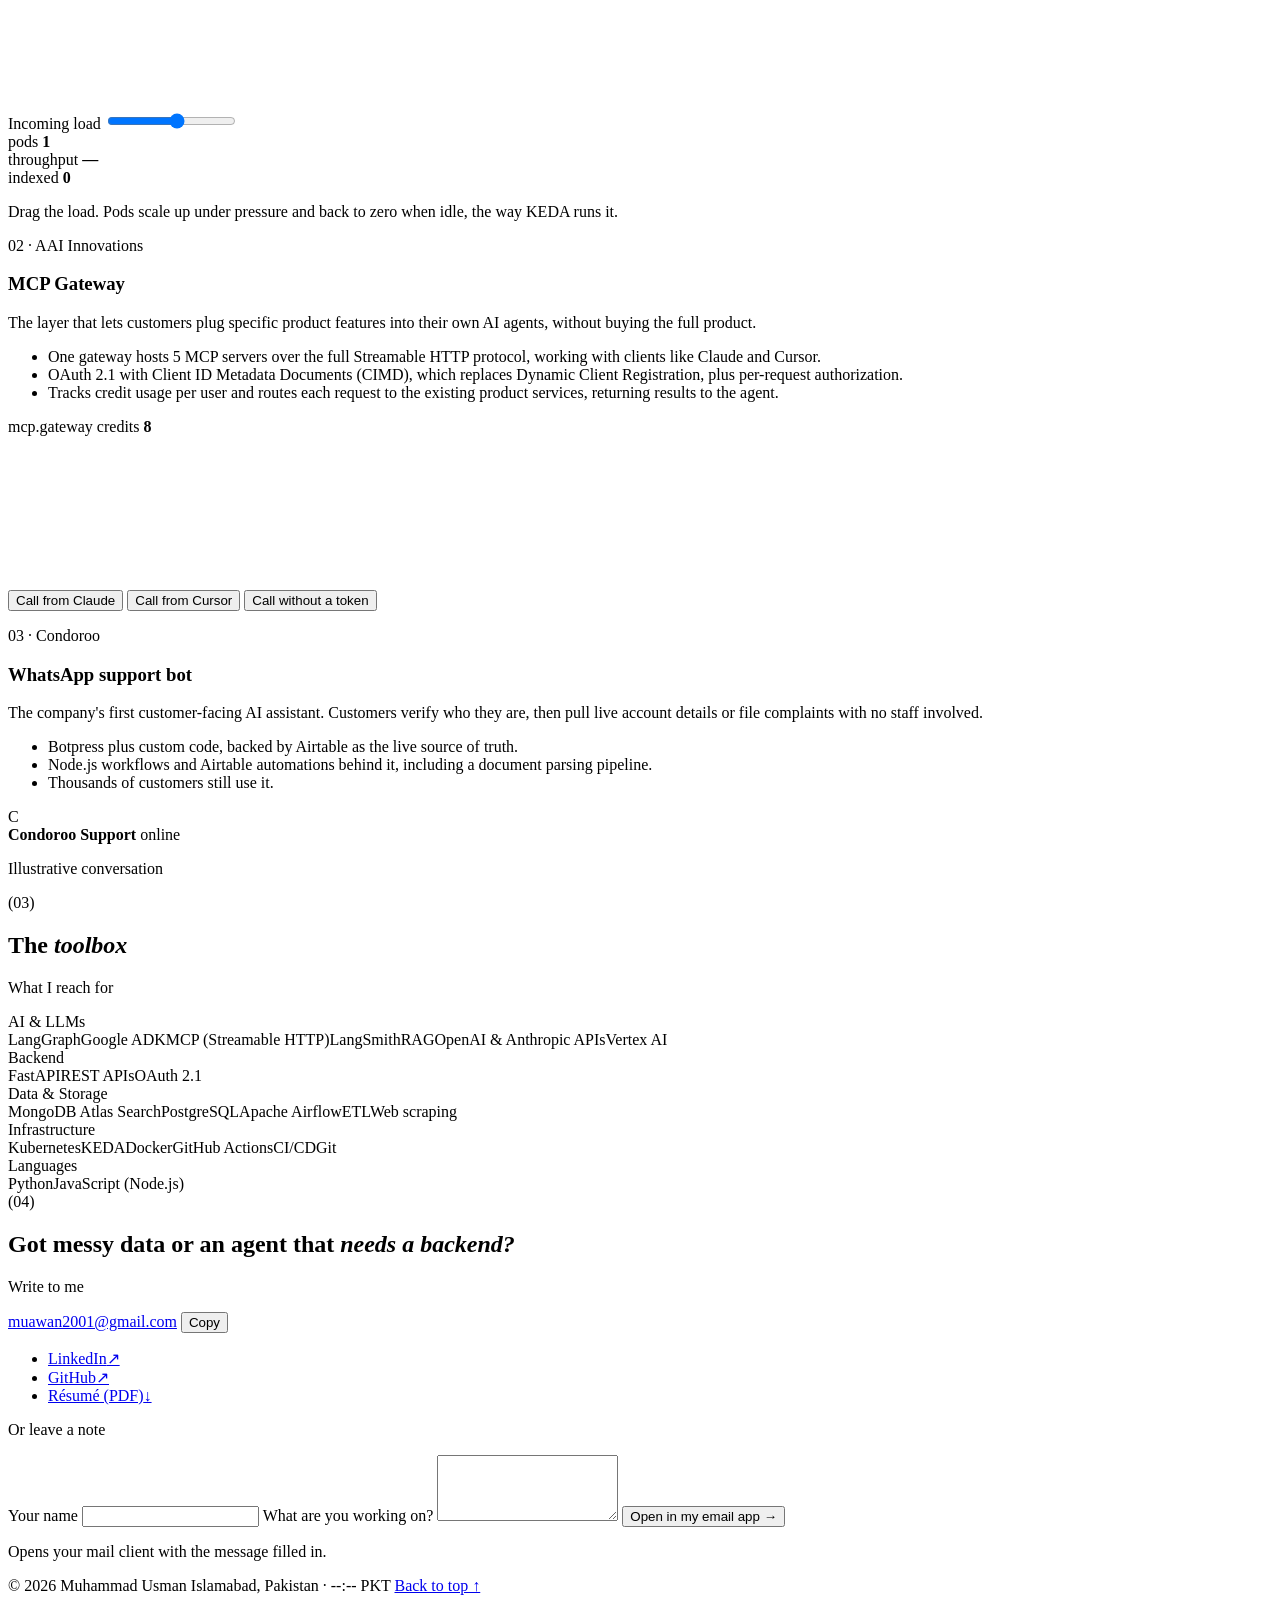
==== commit b2a4adfd: "Add a light/dark theme toggle Follows the system setting until the visitor picks one, which is saved" ====
--- a/public/index.html
+++ b/public/index.html
@@ -5,9 +5,20 @@
   <meta name="viewport" content="width=device-width, initial-scale=1">
   <title>Muhammad Usman — Python Backend & AI Engineer</title>
   <meta name="description" content="Muhammad Usman is a Python backend and AI engineer in Islamabad building data pipelines, RAG systems, LLM agents and MCP integrations for production.">
-  <meta name="theme-color" content="#EDEAE2">
-  <meta name="color-scheme" content="light">
-  <script>document.documentElement.classList.add('js')</script>
+  <meta name="theme-color" content="#EDEAE2" media="(prefers-color-scheme: light)">
+  <meta name="theme-color" content="#131210" media="(prefers-color-scheme: dark)">
+  <meta name="color-scheme" content="light dark">
+  <script>
+    // runs before first paint so a saved theme never flashes the wrong colours
+    (function () {
+      var d = document.documentElement;
+      d.classList.add('js');
+      try {
+        var t = localStorage.getItem('theme');
+        if (t === 'dark' || t === 'light') d.setAttribute('data-theme', t);
+      } catch (e) {}
+    })();
+  </script>
   <link rel="canonical" href="https://muhammadusmandev.com/">
   <link rel="icon" href="/assets/favicon.svg" type="image/svg+xml">
 
@@ -55,6 +66,9 @@
       <div class="nav__clock mono" aria-label="Local time in Islamabad">
         <span class="dot"></span><span data-clock>--:--</span> <span class="muted">ISB</span>
       </div>
+      <button class="nav__theme" type="button" data-theme-toggle aria-pressed="false" aria-label="Dark mode" title="Toggle dark mode">
+        <svg viewBox="0 0 24 24" aria-hidden="true"><circle cx="12" cy="12" r="8.5" fill="none" stroke="currentColor" stroke-width="1.6"/><path d="M12 3.5a8.5 8.5 0 0 1 0 17z" fill="currentColor"/></svg>
+      </button>
       <button class="nav__play mono" type="button" data-play title="Play a quick game">
         <svg viewBox="0 0 24 24" aria-hidden="true"><path d="M12 2l8 19-8-4.5L4 21z"/></svg>
         <span>Play</span>
